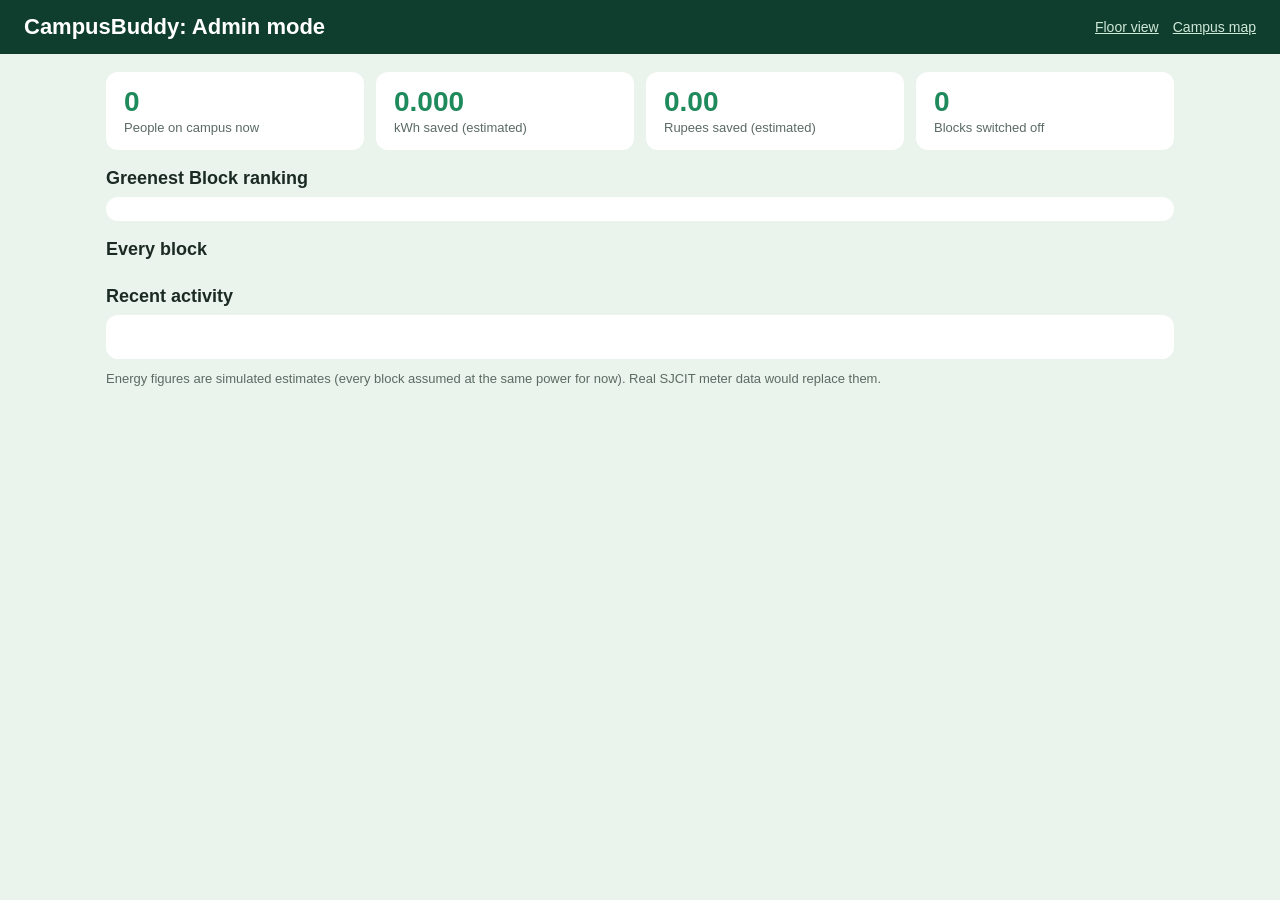
==== static/admin.html @ 345c913a "Add admin page with Greenest Block ranking" ====
<!DOCTYPE html>
<html lang="en">
<head>
<meta charset="utf-8">
<meta name="viewport" content="width=device-width, initial-scale=1">
<title>CampusBuddy: Admin</title>
<style>
  :root { --bg:#0f3d2e; --ink:#1b2b24; --muted:#5b6b63; --green:#1f8a5b; --red:#c8553d; --amber:#f2b33d; --grey:#5b6b63; }
  * { box-sizing:border-box; }
  body { margin:0; font-family:Calibri,"Segoe UI",sans-serif; background:#eaf4ec; color:var(--ink); }
  header { background:var(--bg); color:#fff; padding:14px 24px; display:flex; justify-content:space-between; align-items:center; flex-wrap:wrap; gap:8px; }
  header h1 { margin:0; font-size:22px; }
  header a { color:#cfe8d8; margin-left:14px; font-size:14px; }
  main { max-width:1100px; margin:18px auto; padding:0 16px; }
  .stats { display:grid; grid-template-columns:repeat(auto-fit,minmax(180px,1fr)); gap:12px; margin-bottom:16px; }
  .stat { background:#fff; border-radius:12px; padding:14px 18px; }
  .stat b { display:block; font-size:28px; color:var(--green); }
  .stat span { color:var(--muted); font-size:13px; }
  h2 { margin:18px 0 8px; font-size:18px; }
  .rank { background:#fff; border-radius:12px; padding:12px 16px; }
  .row { display:flex; align-items:center; gap:10px; padding:6px 0; }
  .row .n { width:150px; }
  .row .bar { flex:1; background:#e3efe6; border-radius:6px; height:14px; }
  .row .bar i { display:block; height:14px; border-radius:6px; background:var(--green); }
  .row .v { width:120px; text-align:right; font-size:14px; }
  .cards { display:grid; grid-template-columns:repeat(auto-fit,minmax(200px,1fr)); gap:12px; }
  .card { border-radius:12px; color:#fff; padding:14px; }
  .card h3 { margin:0 0 6px; font-size:17px; }
  .card div { font-size:14px; margin:2px 0; }
  .occupied { background:var(--green); }
  .empty_lights_on { background:var(--red); }
  .warning { background:var(--amber); color:var(--ink); }
  .switched_off { background:var(--grey); }
  .box { background:#fff; border-radius:12px; padding:14px 16px; }
  .box li { font-size:14px; margin:3px 0; }
  .box span { color:var(--muted); margin-right:8px; }
  .note { color:var(--muted); font-size:13px; margin-top:12px; }
</style>
</head>
<body>
<header>
  <h1>CampusBuddy: Admin mode</h1>
  <div><a href="/">Floor view</a><a href="/static/map.html">Campus map</a></div>
</header>
<main>
  <div class="stats">
    <div class="stat"><b id="people">0</b><span>People on campus now</span></div>
    <div class="stat"><b id="kwh">0.000</b><span>kWh saved (estimated)</span></div>
    <div class="stat"><b id="rs">0.00</b><span>Rupees saved (estimated)</span></div>
    <div class="stat"><b id="off">0</b><span>Blocks switched off</span></div>
  </div>

  <h2>Greenest Block ranking</h2>
  <div class="rank" id="rank"></div>

  <h2>Every block</h2>
  <div class="cards" id="cards"></div>

  <h2>Recent activity</h2>
  <div class="box"><ul id="events"></ul></div>

  <p class="note">Energy figures are simulated estimates (every block assumed at the same power for now). Real SJCIT meter data would replace them.</p>
</main>
<script>
const LABEL = {
  occupied:"Occupied", empty_lights_on:"Empty, lights on",
  warning:"Warning: switching off soon", switched_off:"Switched off (saving power)"
};

function render(s) {
  const tariff = s.config.tariff;
  const people = s.rooms.reduce((a, r) => a + r.persons, 0);
  document.getElementById("people").textContent = people;
  document.getElementById("kwh").textContent = s.saved_kwh.toFixed(3);
  document.getElementById("rs").textContent = s.saved_rupees.toFixed(2);
  document.getElementById("off").textContent = s.rooms.filter(r => r.status === "switched_off").length;

  const ranked = [...s.rooms].sort((a, b) => b.saved_kwh - a.saved_kwh);
  const max = Math.max(...ranked.map(r => r.saved_kwh), 0.001);
  document.getElementById("rank").innerHTML = ranked.map((r, i) => `
    <div class="row">
      <div class="n">${i === 0 ? "🏆 " : (i + 1) + ". "}${r.name}</div>
      <div class="bar"><i style="width:${(r.saved_kwh / max) * 100}%"></i></div>
      <div class="v">${r.saved_kwh.toFixed(3)} kWh</div>
    </div>`).join("");

  document.getElementById("cards").innerHTML = s.rooms.map(r => `
    <div class="card ${r.status}">
      <h3>${r.name}</h3>
      <div>${LABEL[r.status]}</div>
      <div>People: ${r.persons}</div>
      <div>Saved: ${r.saved_kwh.toFixed(3)} kWh (Rs ${(r.saved_kwh * tariff).toFixed(2)})</div>
    </div>`).join("");

  document.getElementById("events").innerHTML =
    s.events.map(e => `<li><span>${e.time}</span>${e.msg}</li>`).join("");
}

async function refresh() {
  try { render(await (await fetch("/api/state")).json()); } catch (e) { console.log(e); }
}
refresh();
setInterval(refresh, 1000);
</script>
</body>
</html>
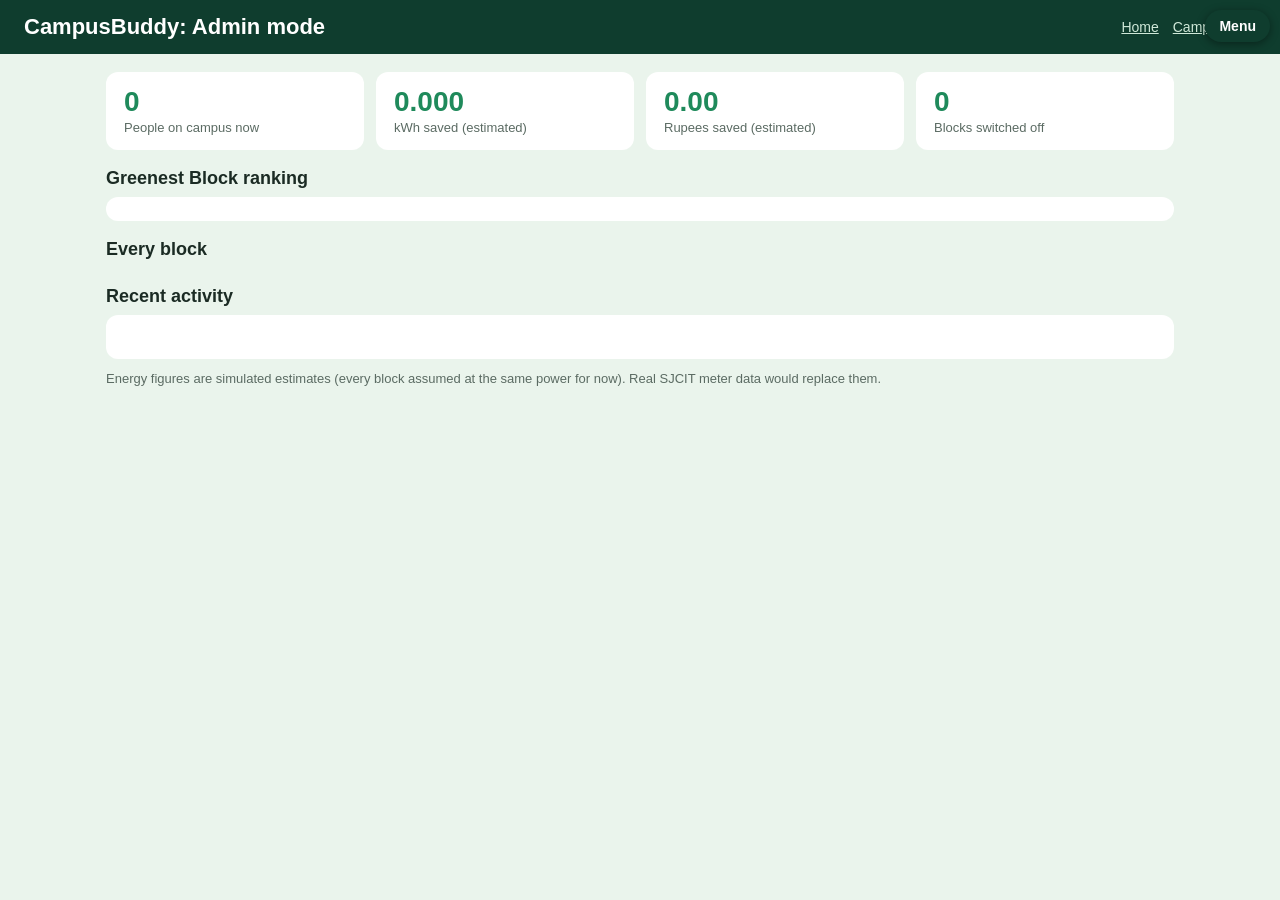
==== commit 2efa4c78: "Add admin inbox for events, feedback and problem reports" ====
--- a/static/admin.html
+++ b/static/admin.html
@@ -40,7 +40,7 @@
 <body>
 <header>
   <h1>CampusBuddy: Admin mode</h1>
-  <div><a href="/">Floor view</a><a href="/static/map.html">Campus map</a></div>
+  <div><a href="/">Home</a><a href="/static/map.html">Campus map</a></div>
 </header>
 <main>
   <div class="stats">
@@ -102,5 +102,5 @@
 refresh();
 setInterval(refresh, 1000);
 </script>
-</body>
+<script src="/static/nav.js"></script></body>
 </html>
